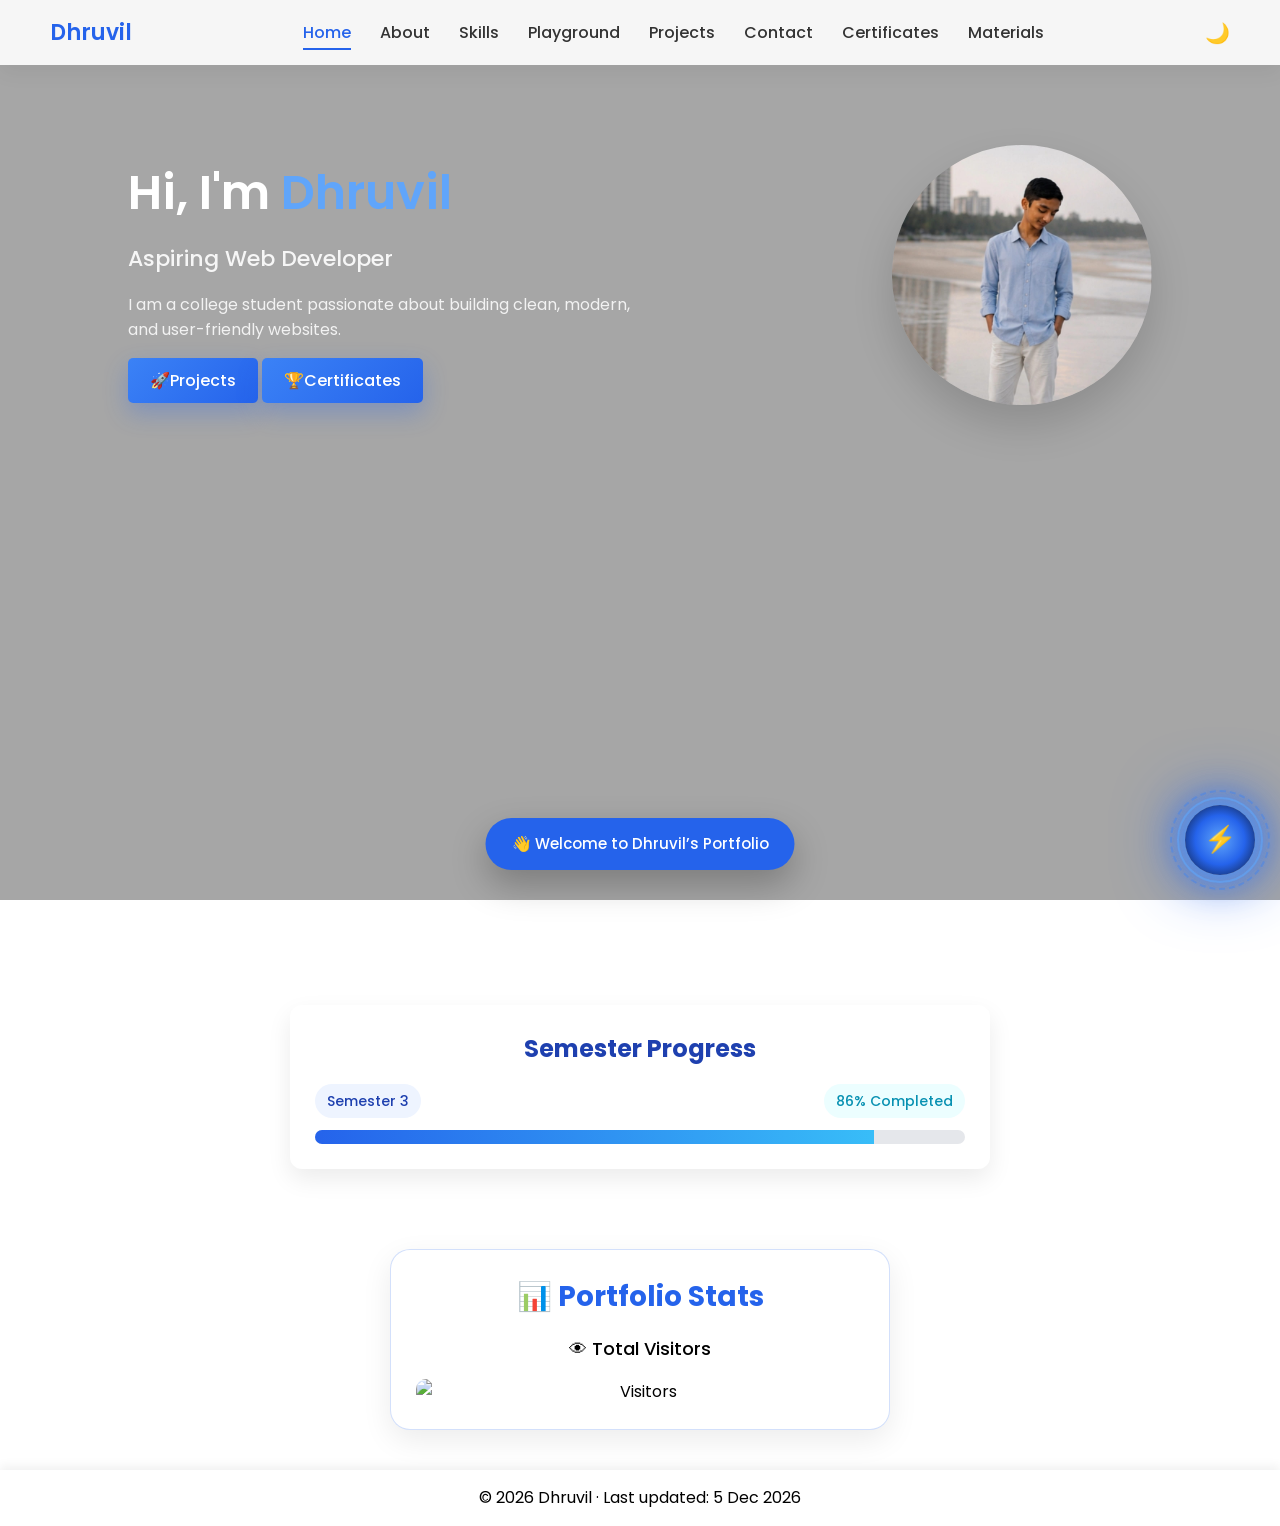
==== index.html @ af49e70f "Initial Portfolio Upload" ====
<!DOCTYPE html>
<html lang="en">
<head>
  <meta charset="UTF-8" />
  <meta name="viewport" content="width=device-width, initial-scale=1.0"/>
  <title>Dhruvil | Portfolio</title>
  <link rel="stylesheet" href="css/style.css" />
</head>
<body id="dynamic-theme">
<!-- Weather Background Video -->

<video
  id="weather-video"
  autoplay
  muted
  loop
  playsinline
>
  <source
    src="videos/night.mp4"
    type="video/mp4"
  >
</video>
  
<!-- ===== NAVBAR ===== -->
<header class="navbar">
  <h2 class="logo">Dhruvil</h2>
  <nav>
    <a href="index.html" class="active">Home</a>
    <a href="about.html">About</a>
    <a href="skills.html">Skills</a>
    <a href="playground.html">Playground</a>
    <a href="projects.html">Projects</a>
    <a href="contact.html">Contact</a>
    <a href="certificates.html">Certificates</a>
    
    <a
      href="https://github.com/pateldhruvil2008/college-website/tree/main/materials"
      target="_blank"
    >
      Materials
    </a>
  </nav>
  <button id="theme-toggle" class="theme-btn">🌙</button>
</header>

<!-- ===== HERO WITH BACKGROUND VIDEO ===== -->
<section class="video-hero reveal">


  <!-- Background Video -->
<!-- <video autoplay muted loop playsinline preload="metadata" class="bg-video">
  <source src="videos/bg.mp4" type="video/mp4">
  Your browser does not support the video tag.
</video> -->


  <!-- Overlay
  <div class="video-overlay"></div> -->

  <!-- Content -->
  <div class="hero-content">
    <div class="hero-text">
      <h1>Hi, I'm <span>Dhruvil</span></h1>
      <h3>Aspiring Web Developer</h3>
      <p>
        I am a college student passionate about building clean,
        modern, and user-friendly websites.
      </p>
      <a href="projects.html" class="btn">🚀Projects</a>
      <a href="certificates.html" class="btn btn-secondary">🏆Certificates</a>
    
  
    </div>

    <div class="hero-img">
      <img src="images/image copy.png" alt="Profile">
    </div>
  </div>
</section>

<!-- ===== SEMESTER PROGRESS ===== -->
<section class="semester-progress-wrapper reveal">
  <div class="semester-progress-box">
    <h2>Semester Progress</h2>

    <div class="progress-info">
      <span id="current-semester"></span>
      <span id="progress-percent"></span>
    </div>

    <div class="progress-bar">
      <div id="progress-fill"></div>
    </div>
  </div>
</section>

<!-- ===== WELCOME TOAST ===== -->
<div id="welcome-toast" class="welcome-toast">
  👋 Welcome to Dhruvil’s Portfolio
</div>

<section class="stats-card">

  <h2>📊 Portfolio Stats</h2>

  <p>
    👁 Total Visitors
  </p>

  <img
    src="https://visitor-badge.laobi.icu/badge?page_id=dhruvilpatel2008.portfolio"
    alt="Visitors"
  >

</section>
<!-- ===== FOOTER ===== -->
<footer>
  <p>
    © <span id="year"></span> Dhruvil ·
    <span class="last-updated">
      Last updated: <span id="lastUpdated"></span>
    </span>
  </p>
</footer>
<!-- Chatbot Button -->
<div id="chat-btn">
  <div class="ai-orb">
    <span class="orb-icon">⚡</span>
  </div>
  <span class="chat-tooltip">Ask Dhruvil AI</span>
</div>

<!-- Chatbot Box -->
<div id="chat-box">
  <div class="chat-header">

  <span>Dhruvil AI ⚡</span>

  <button onclick="clearChat()" class="clear-chat-btn">
    🗑
  </button>

</div>

  <div id="chat-messages">
    <div class="bot-msg">
      Hello! Choose an option 👇
    </div>

    <button onclick="askQuestion('about')">About Me</button>
    <button onclick="askQuestion('skills')">Skills</button>
    <button onclick="askQuestion('projects')">Projects</button>
    <button onclick="askQuestion('contact')">Contact</button>
  </div>

  <div class="chat-input">
    <input type="text" id="userInput" placeholder="Ask a question...">
    <button onclick="sendMessage()">Send</button>
  </div>
</div>
<!-- ===== JS ===== -->
 <script src="js/script.js"></script>
<script src="js/darkmode.js"></script>
<script src="js/progress.js"></script>
<script src="js/view-counter.js"></script>
<script src="js/scroll.js"></script>
<script src="js/welcome.js"></script>
<script src="js/last-updated.js"></script>

</body>
</html>
<!-- git add .; git commit -m "Website Update"; git push old main --force; git push new main --force -->
---- css/style.css ----
/* ===== Google Font ===== */
@import url('https://fonts.googleapis.com/css2?family=Poppins:wght@300;400;500;600&display=swap');

/* ===== RESET ===== */
* {
  margin: 0;
  padding: 0;
  box-sizing: border-box;
  font-family: 'Poppins', sans-serif;
}

/* ===== GLOBAL ===== */
/* ===== GLOBAL (LIGHT MODE) ===== */
body {
  background: #ffffff;
  color: #000000; /* BLACK TEXT */
  line-height: 1.6;
  transition: background 0.3s ease, color 0.3s ease;
}


/* ===== NAVBAR ===== */
.navbar {
  position: sticky;
  top: 0;
  z-index: 1000;
  background: rgba(255, 255, 255, 0.9);
  backdrop-filter: blur(10px);
  display: flex;
  justify-content: space-between;
  align-items: center;
  padding: 15px 50px;
  box-shadow: 0 8px 20px rgba(0,0,0,0.05);
  animation: slideDown 0.8s ease;
}

.logo {
  font-size: 22px;
  font-weight: 600;
  color: #2563eb;
}

.navbar a {
  margin-left: 25px;
  text-decoration: none;
  color: #333;
  font-weight: 500;
  position: relative;
  transition: color 0.3s;
}

.navbar a::after {
  content: "";
  position: absolute;
  left: 0;
  bottom: -6px;
  width: 0;
  height: 2px;
  background: #2563eb;
  transition: width 0.3s ease;
}

.navbar a:hover::after,
.navbar a.active::after {
  width: 100%;
}

.navbar a:hover,
.navbar a.active {
  color: #2563eb;
}

/* ===== HERO SECTION ===== */
.hero {
  min-height: 90vh;
  display: flex;
  align-items: center;
  justify-content: space-between;
  padding: 80px 10%;
  animation: fadeIn 1.2s ease;
}

.hero-text {
  max-width: 550px;
}

.hero-text h1 {
  font-size: 46px;
  margin-bottom: 10px;
}

.hero-text h1 span {
  color: #2563eb;
}

.hero-text h3 {
  font-size: 22px;
  font-weight: 500;
  color: #555;
  margin-bottom: 15px;
}

.hero-text p {
  color: #666;
}

.btn {
  display: inline-block;
  margin-top: 25px;
  padding: 12px 30px;
  background: linear-gradient(135deg, #2563eb, #1e40af);
  color: white;
  border-radius: 30px;
  text-decoration: none;
  font-weight: 500;
  box-shadow: 0 10px 25px rgba(37,99,235,0.3);
  transition: transform 0.3s, box-shadow 0.3s;
}

.btn:hover {
  transform: translateY(-4px);
  box-shadow: 0 15px 30px rgba(37,99,235,0.45);
}

/* ===== HERO IMAGE ===== */
.hero-img img {
  width: 260px;
  border-radius: 50%;
  box-shadow: 0 20px 40px rgba(0,0,0,0.15);
  animation: float 3s ease-in-out infinite;
}

/* ===== PAGE SECTIONS ===== */
.page {
  padding: 80px 10%;
  animation: fadeUp 1s ease;
}

.page h1 {
  font-size: 36px;
  margin-bottom: 20px;
  color: #1e40af;
}

/* ===== SKILLS ===== */
.skills {
  list-style: none;
  display: grid;
  grid-template-columns: repeat(auto-fit, minmax(180px, 1fr));
  gap: 20px;
  margin-top: 30px;
}

.skills li {
  background: white;
  padding: 18px;
  border-radius: 12px;
  text-align: center;
  font-weight: 500;
  box-shadow: 0 10px 25px rgba(0,0,0,0.08);
  transition: transform 0.3s, box-shadow 0.3s;
}

.skills li:hover {
  transform: translateY(-6px);
  box-shadow: 0 18px 35px rgba(0,0,0,0.12);
}

/* ===== PROJECT CARDS ===== */
.project-card {
  background: white;
  padding: 25px;
  border-radius: 16px;
  margin: 20px 0;
  box-shadow: 0 15px 35px rgba(0,0,0,0.08);
  transition: transform 0.3s, box-shadow 0.3s;
}

.project-card:hover {
  transform: translateY(-8px);
  box-shadow: 0 25px 45px rgba(0,0,0,0.15);
}


/* ===== ANIMATIONS ===== */
@keyframes fadeIn {
  from { opacity: 0; }
  to { opacity: 1; }
}

@keyframes fadeUp {
  from {
    opacity: 0;
    transform: translateY(30px);
  }
  to {
    opacity: 1;
    transform: translateY(0);
  }
}

@keyframes slideDown {
  from {
    opacity: 0;
    transform: translateY(-20px);
  }
  to {
    opacity: 1;
    transform: translateY(0);
  }
}

@keyframes float {
  0% { transform: translateY(0); }
  50% { transform: translateY(-12px); }
  100% { transform: translateY(0); }
}

/* ===== RESPONSIVE ===== */
@media (max-width: 900px) {
  .hero {
    flex-direction: column;
    text-align: center;
  }

  .hero-img {
    margin-top: 40px;
  }
}

/* ===== SKILLS PAGE DASHBOARD ===== */
.skills-page {
  padding: 70px 8%;
}

.skills-container {
  max-width: 1250px;
  margin: auto;
}

.skills-hero {
  display: grid;
  grid-template-columns: minmax(0, 1fr) minmax(300px, 0.8fr);
  gap: 28px;
  align-items: stretch;
  margin-bottom: 28px;
}

.skills-hero > div:first-child,
.skills-summary,
.skill-category-card,
.skills-panel {
  background: #ffffff;
  border: 1px solid rgba(37,99,235,0.2);
  border-radius: 18px;
  box-shadow: 0 16px 38px rgba(15,23,42,0.13);
}

.skills-hero > div:first-child {
  padding: 36px;
}

.skills-hero h1 {
  color: #1e40af;
  font-size: 42px;
  line-height: 1.15;
  margin-bottom: 14px;
}

.skills-hero p {
  max-width: 700px;
  color: #475569;
}

.skills-summary {
  display: grid;
  grid-template-columns: 1fr;
  gap: 14px;
  padding: 24px;
}

.skills-summary div {
  padding: 18px;
  border-radius: 14px;
  background: #f8fafc;
  border: 1px solid #e2e8f0;
}

.skills-summary strong {
  display: block;
  color: #1e40af;
  font-size: 28px;
  line-height: 1.1;
}

.skills-summary span {
  color: #64748b;
  font-size: 13px;
}

.skill-category-grid {
  display: grid;
  grid-template-columns: repeat(3, 1fr);
  gap: 20px;
  margin-bottom: 28px;
}

.skill-category-card {
  position: relative;
  min-height: 230px;
  padding: 28px;
  overflow: hidden;
}

.skill-category-card::before {
  content: "";
  position: absolute;
  inset: 0 0 auto 0;
  height: 5px;
  background: linear-gradient(90deg, #2563eb, #38bdf8);
}

.skill-category-card span {
  color: #2563eb;
  font-size: 13px;
  font-weight: 700;
}

.skill-category-card h2,
.skills-panel h2 {
  color: #1e40af;
  margin: 10px 0 12px;
}

.skill-category-card p {
  color: #475569;
}

.skills-panel {
  padding: 32px;
  margin-bottom: 28px;
}

.skill-meter-list {
  display: grid;
  gap: 18px;
}

.skill-meter > div:first-child {
  display: flex;
  justify-content: space-between;
  gap: 14px;
  margin-bottom: 8px;
  font-weight: 600;
}

.skill-meter strong {
  color: #2563eb;
}

.skill-track {
  height: 14px;
  background: #e5e7eb;
  border-radius: 999px;
  overflow: hidden;
}

.skill-track span {
  display: block;
  height: 100%;
  border-radius: inherit;
  background: linear-gradient(90deg, #2563eb, #38bdf8);
}

.roadmap-grid {
  display: grid;
  grid-template-columns: repeat(3, 1fr);
  gap: 18px;
}

.roadmap-grid div {
  padding: 20px;
  border-radius: 14px;
  background: #f8fafc;
  border: 1px solid #e2e8f0;
}

.roadmap-grid strong {
  color: #1e40af;
}

.roadmap-grid p {
  color: #475569;
  margin-top: 8px;
  font-size: 14px;
}

body.dark .skills-hero > div:first-child,
body.dark .skills-summary,
body.dark .skill-category-card,
body.dark .skills-panel {
  background: #020617;
  border-color: rgba(96,165,250,0.22);
}

body.dark .skills-hero h1,
body.dark .skill-category-card h2,
body.dark .skills-panel h2,
body.dark .roadmap-grid strong {
  color: #93c5fd;
}

body.dark .skills-hero p,
body.dark .skill-category-card p,
body.dark .roadmap-grid p {
  color: #cbd5e1;
}

body.dark .skills-summary div,
body.dark .roadmap-grid div {
  background: #0f172a;
  border-color: #1e293b;
}

body.dark .skills-summary strong,
body.dark .skill-meter strong {
  color: #93c5fd;
}

body.dark .skills-summary span {
  color: #94a3b8;
}

body.dark .skill-track {
  background: #1e293b;
}

@media (max-width: 900px) {
  .skills-hero,
  .skill-category-grid,
  .roadmap-grid {
    grid-template-columns: 1fr;
  }
}

@media (max-width: 560px) {
  .skills-page {
    padding: 42px 5%;
  }

  .skills-hero > div:first-child,
  .skills-panel,
  .skill-category-card {
    padding: 22px;
  }

  .skills-hero h1 {
    font-size: 32px;
  }
}
/* ===== CONTACT PAGE ===== */
.contact-page {
  text-align: center;
}


.contact-subtitle {
  color: #666;
  margin-top: 10px;
}

.contact-box {
  max-width: 520px;
  margin: 40px auto;
  display: flex;
  flex-direction: column;
  gap: 20px;
}

.contact-item {
  display: flex;
  align-items: center;
  gap: 18px;
  padding: 18px 24px;
  background: white;
  border-radius: 16px;
  text-decoration: none;
  color: #333;
  font-weight: 500;
  box-shadow: 0 12px 30px rgba(0,0,0,0.08);
  transition: transform 0.3s ease, box-shadow 0.3s ease;
}

.contact-item i {
  font-size: 22px;
}

/* Hover Animation */
.contact-item:hover {
  transform: translateY(-6px);
  box-shadow: 0 22px 45px rgba(0,0,0,0.15);
}

/* Icon Colors */
.contact-item .fa-envelope {
  color: #2563eb;
}

.contact-item .fa-phone {
  color: #16a34a;
}

.contact-item .fa-instagram {
  color: #e1306c;
}

.contact-item .fa-github {
  color: #111;
}

.contact-item .fa-linkedin {
  color: #0a66c2;
}
/* ===== PROJECTS GRID ===== */
.projects-grid {
  display: grid;
  grid-template-columns: repeat(auto-fit, minmax(260px, 1fr));
  gap: 25px;
  margin-top: 40px;
}

.project-card h3 {
  margin-bottom: 10px;
  color: #1e40af;
}

.project-card p {
  color: #555;
  font-size: 14px;
  margin-bottom: 15px;
}

.project-links {
  display: flex;
  gap: 15px;
}

.project-links a {
  text-decoration: none;
  padding: 8px 14px;
  border-radius: 20px;
  font-size: 14px;
  font-weight: 500;
  background: #2563eb;
  color: white;
  transition: transform 0.3s, box-shadow 0.3s;
}

.project-links a:last-child {
  background: #16a34a;
}

.project-links a:hover {
  transform: translateY(-3px);
  box-shadow: 0 8px 20px rgba(0,0,0,0.15);
}

/* Text colors */
body.dark a {
  color: #e5e7eb;
}

body.dark .contact-subtitle,
body.dark p {
  color: #9ca3af;
}

/* Cards */
body.dark .project-card,
body.dark .contact-item,
body.dark .skills li {
  background: #020617;
  color: #e5e7eb;
}

/* Buttons */
body.dark .btn {
  background: linear-gradient(135deg, #38bdf8, #0ea5e9);
}






/* ===== DARK MODE BUTTON ===== */
.theme-btn {
  border: none;
  background: none;
  font-size: 20px;
  cursor: pointer;
  margin-left: 15px;
}

/* ===== ABOUT PAGE ===== */
.about-page {
  padding: 60px 8%;
}

.about-container {
  max-width: 1000px;
  margin: auto;
}

/* ===== INTRO BOX ===== */
.about-intro {
  background: #ffffff;
  padding: 30px;
  border-radius: 10px;
  margin-bottom: 30px;
  box-shadow: 0 8px 20px rgba(0,0,0,0.08);
  font-size: 16px;
}

/* ===== SECTION BOX ===== */
.about-section {
  background: #ffffff;
  padding: 28px;
  border-radius: 10px;
  margin-bottom: 30px;
  box-shadow: 0 8px 20px rgba(0,0,0,0.08);
}

.about-section h2 {
  color: #1e40af;
  margin-bottom: 15px;
  font-size: 22px;
}

/* ===== TIMELINE ===== */
.timeline {
  border-left: 3px solid #2563eb;
  padding-left: 20px;
}

.timeline-item {
  margin-bottom: 20px;
}

.timeline-item span {
  font-size: 13px;
  color: #6b7280;
}

.timeline-item h3 {
  font-size: 18px;
  color: #1e40af;
}

/* ===== SKILLS ===== */
.skill-groups {
  display: grid;
  grid-template-columns: repeat(auto-fit, minmax(250px, 1fr));
  gap: 25px;
}

.skill-groups h4 {
  color: #2563eb;
  margin-bottom: 10px;
}

.skill-groups ul {
  padding-left: 18px;
}

.skill-groups li {
  margin-bottom: 6px;
}

/* ===== ACHIEVEMENTS ===== */
.achievements {
  padding-left: 18px;
}

.achievements li {
  margin-bottom: 8px;
}

/* ===== RESUME BUTTON ===== */
.btn {
  display: inline-block;
  margin-top: 15px;
  padding: 10px 22px;
  background: #2563eb;
  color: #ffffff;
  text-decoration: none;
  border-radius: 5px;
  font-weight: 500;
}

.btn:hover {
  background: #1e40af;
}

/* ===== FOOTER ===== */
footer {
  background: #ffffff;
  text-align: center;
  padding: 15px;
  margin-top: 40px;
  box-shadow: 0 -4px 10px rgba(0,0,0,0.06);
}




body.dark .about-intro,
body.dark .about-section {
  background: #020617;
}

body.dark h2,
body.dark h3 {
  color: #93c5fd;
}

body.dark .btn {
  background: #38bdf8;
  color: #020617;
}

body.dark .timeline {
  border-color: #93c5fd;
}

/* ===== ABOUT DASHBOARD UI ===== */
.about-container > h1 {
  color: #1e40af;
  font-size: 38px;
  margin-bottom: 26px;
}

.about-dashboard {
  display: grid;
  grid-template-columns: minmax(0, 1.25fr) minmax(280px, 0.75fr);
  gap: 24px;
  margin-bottom: 30px;
}

.about-profile-card,
.fact-card,
.focus-card {
  background: #ffffff;
  border: 1px solid rgba(37,99,235,0.22);
  box-shadow: 0 16px 38px rgba(15,23,42,0.14);
}

.about-profile-card {
  min-height: 330px;
  padding: 34px;
  border-radius: 18px;
  display: flex;
  flex-direction: column;
  justify-content: center;
}

.about-label {
  display: inline-block;
  width: fit-content;
  margin-bottom: 12px;
  padding: 6px 12px;
  border-radius: 999px;
  background: rgba(37,99,235,0.1);
  color: #1d4ed8;
  font-size: 12px;
  font-weight: 600;
  text-transform: uppercase;
}

.about-profile-card h2 {
  max-width: 620px;
  color: #0f172a;
  font-size: 34px;
  line-height: 1.18;
  margin-bottom: 16px;
}

.about-profile-card p {
  max-width: 660px;
  color: #475569;
}

.about-profile-card .btn {
  align-self: flex-start;
}

.about-quick-facts {
  display: grid;
  grid-template-columns: 1fr 1fr;
  gap: 16px;
}

.fact-card {
  position: relative;
  min-height: 150px;
  padding: 22px;
  border-radius: 16px;
  display: flex;
  flex-direction: column;
  justify-content: center;
  gap: 12px;
  overflow: hidden;
}

.fact-card::before {
  content: "";
  position: absolute;
  inset: 0 0 auto 0;
  height: 4px;
  background: linear-gradient(90deg, #2563eb, #38bdf8);
}

.fact-card span {
  color: #64748b;
  font-size: 13px;
  font-weight: 500;
  text-transform: uppercase;
}

.fact-card strong {
  color: #1e40af;
  font-size: 24px;
  line-height: 1.2;
}

.overview-card {
  display: grid;
  grid-template-columns: minmax(0, 1fr) minmax(280px, 0.85fr);
  gap: 28px;
  align-items: center;
}

.compact-progress {
  max-width: none;
  margin: 0;
  box-shadow: none;
  border: 1px solid rgba(37,99,235,0.16);
  background: #f8fafc;
}

.journey-section {
  overflow: hidden;
}

.journey-timeline {
  display: grid;
  grid-template-columns: repeat(3, 1fr);
  gap: 18px;
  border-left: 0;
  padding-left: 0;
}

.journey-timeline .timeline-item {
  position: relative;
  min-height: 190px;
  margin-bottom: 0;
  padding: 24px;
  border-radius: 16px;
  background: #f8fafc;
  border: 1px solid #e2e8f0;
}

.journey-timeline .timeline-item::before {
  content: "";
  position: absolute;
  top: 22px;
  right: 22px;
  width: 12px;
  height: 12px;
  border-radius: 50%;
  background: #2563eb;
  box-shadow: 0 0 0 6px rgba(37,99,235,0.12);
}

.focus-grid,
.achievement-grid {
  display: grid;
  grid-template-columns: repeat(3, 1fr);
  gap: 18px;
}

.focus-card {
  padding: 24px;
  border-radius: 16px;
}

.focus-card h3 {
  color: #1e40af;
  margin-bottom: 10px;
}

.focus-card p,
.achievement-grid p {
  color: #475569;
  font-size: 14px;
}

.achievement-grid {
  grid-template-columns: repeat(2, 1fr);
}

.achievement-grid p {
  padding: 18px;
  border-radius: 14px;
  background: #f8fafc;
  border: 1px solid #e2e8f0;
  margin: 0;
}

body.dark .about-container > h1,
body.dark .about-profile-card h2 {
  color: #e5e7eb;
}

body.dark .about-profile-card,
body.dark .fact-card,
body.dark .focus-card {
  background: #020617;
  border-color: rgba(96,165,250,0.22);
}

body.dark .about-label {
  background: rgba(96,165,250,0.14);
  color: #93c5fd;
}

body.dark .about-profile-card p,
body.dark .focus-card p,
body.dark .achievement-grid p {
  color: #cbd5e1;
}

body.dark .fact-card span {
  color: #94a3b8;
}

body.dark .fact-card strong,
body.dark .focus-card h3 {
  color: #93c5fd;
}

body.dark .compact-progress,
body.dark .journey-timeline .timeline-item,
body.dark .achievement-grid p {
  background: #0f172a;
  border-color: #1e293b;
}

@media (max-width: 900px) {
  .about-dashboard,
  .overview-card,
  .journey-timeline,
  .focus-grid,
  .achievement-grid {
    grid-template-columns: 1fr;
  }

  .about-profile-card {
    min-height: auto;
  }
}

@media (max-width: 560px) {
  .about-page {
    padding: 42px 5%;
  }

  .about-container > h1 {
    font-size: 30px;
  }

  .about-profile-card,
  .about-section {
    padding: 22px;
  }

  .about-profile-card h2 {
    font-size: 26px;
  }

  .about-quick-facts {
    grid-template-columns: 1fr;
  }
}
/* ===== SEMESTER PROGRESS (INDEX + ABOUT) ===== */
.semester-progress-wrapper {
  padding: 40px 8%;
}

.semester-progress-box {
  max-width: 700px;
  margin: auto;
  background: #ffffff;
  padding: 25px;
  border-radius: 12px;
  box-shadow: 0 10px 25px rgba(0,0,0,0.08);
}

.semester-progress-box h2 {
  color: #1e40af;
  margin-bottom: 15px;
  text-align: center;
}

.progress-info {
  display: flex;
  justify-content: space-between;
  align-items: center;
  gap: 12px;
  flex-wrap: wrap;
  font-weight: 500;
  margin-bottom: 12px;
}

.progress-info span {
  display: inline-flex;
  align-items: center;
  min-height: 34px;
  padding: 6px 12px;
  border-radius: 999px;
  background: #eef4ff;
  color: #1e40af;
  font-size: 14px;
  white-space: nowrap;
}

#progress-percent {
  margin-left: auto;
  background: #ecfeff;
  color: #0891b2;
}

.progress-bar {
  height: 14px;
  background: #e5e7eb;
  border-radius: 10px;
  overflow: hidden;
}

#progress-fill {
  height: 100%;
  width: 0%;
  background: linear-gradient(90deg, #2563eb, #38bdf8);
  transition: width 0.8s ease;
}

/* Dark mode support */
body.dark .semester-progress-box {
  background: #020617;
}

body.dark .progress-bar {
  background: #1e293b;
}

body.dark .progress-info span {
  background: rgba(96,165,250,0.14);
  color: #93c5fd;
}

body.dark #progress-percent {
  background: rgba(34,211,238,0.14);
  color: #67e8f9;
}

@media (max-width: 560px) {
  .progress-info {
    align-items: stretch;
    flex-direction: column;
  }

  #progress-percent {
    margin-left: 0;
  }
}




/* ===== MATERIALS PAGE ===== */
.materials {
  padding: 60px 8%;
}

.materials h1 {
  font-size: 36px;
  color: #1e40af;
}

.materials .subtitle {
  color: #64748b;
  margin-bottom: 30px;
}

.material-box {
  background: #ffffff;
  padding: 25px;
  margin-bottom: 30px;
  border-radius: 14px;
  box-shadow: 0 10px 25px rgba(0,0,0,0.08);
}

.material-box h2 {
  color: #2563eb;
  margin-bottom: 15px;
}

.material-box ul {
  list-style: none;
  padding: 0;
}

.material-box li {
  padding: 10px 0;
}

.material-box a {
  text-decoration: none;
  color: #1f2937;
}

.material-box a:hover {
  color: #2563eb;
}

/* Dark mode */
body.dark .material-box {
  background: #020617;
}

body.dark .material-box a {
  color: #e5e7eb;
}
/* ===== MATERIALS CTA (INDEX) ===== */
.materials-home {
  padding: 60px 8%;
}

.materials-box {
  max-width: 900px;
  margin: auto;
  background: #ffffff;
  padding: 35px;
  border-radius: 14px;
  box-shadow: 0 12px 30px rgba(0,0,0,0.1);
  text-align: center;
}

.materials-box h2 {
  color: #1e40af;
  margin-bottom: 12px;
}

.materials-box p {
  color: #4b5563;
  margin-bottom: 20px;
}

/* Dark mode */
body.dark .materials-box {
  background: #020617;
}

body.dark .materials-box p {
  color: #cbd5f5;
}
/* =========================
   MOBILE RESPONSIVE FIX
   ========================= */
@media (max-width: 768px) {

  /* Navbar */
  .navbar {
    flex-direction: column;
    align-items: flex-start;
    gap: 10px;
  }

  .navbar nav {
    display: flex;
    flex-wrap: wrap;
    gap: 10px;
  }

  .navbar nav a {
    margin: 0;
    font-size: 14px;
  }

  /* Hero */
  .hero {
    grid-template-columns: 1fr;
    text-align: center;
    padding: 60px 6%;
  }

  .hero-text h1 {
    font-size: 32px;
  }

  .hero-text h3 {
    font-size: 18px;
  }

  .hero-img img {
    max-width: 220px;
    margin: auto;
  }

  
  /* Buttons */
  .btn {
    padding: 10px 18px;
    font-size: 14px;
  }

  /* Footer */
  footer {
    font-size: 14px;
  }
}
/* ===== CONTACT FORM ===== */
.contact-form {
  max-width: 520px;
  margin: 40px auto;
  display: flex;
  flex-direction: column;
  gap: 15px;
}

.contact-form input,
.contact-form textarea {
  padding: 14px;
  border-radius: 10px;
  border: 1px solid #cbd5e1;
  font-size: 14px;
}

.contact-form textarea {
  min-height: 120px;
  resize: none;
}

/* Copy button */
.copy-btn {
  margin-left: auto;
  padding: 6px 12px;
  border: none;
  border-radius: 8px;
  background: #2563eb;
  color: white;
  cursor: pointer;
  font-size: 13px;
}

/* Toast message */
#toast {
  position: fixed;
  bottom: 30px;
  right: 30px;
  background: #16a34a;
  color: white;
  padding: 12px 18px;
  border-radius: 10px;
  opacity: 0;
  pointer-events: none;
  transform: translateY(20px);
  transition: opacity 0.4s, transform 0.4s;
}

#toast.show {
  opacity: 1;
  transform: translateY(0);
}

/* Dark mode */
body.dark .contact-form input,
body.dark .contact-form textarea {
  background: #020617;
  color: #e5e7eb;
  border-color: #1e293b;
}
/* WhatsApp info line above contact form */
.whatsapp-info {
  max-width: 520px;
  margin: 35px auto 15px;
  text-align: center;
  font-size: 14px;
  color: #475569;
}

/* Dark mode */
body.dark .whatsapp-info {
  color: #94a3b8;
}
/* =========================
   FINAL DARK MODE (GLOBAL)
   ========================= */


/* Navbar + footer */
body.dark .navbar,
body.dark footer {
  background: #020617;
}

/* Cards / boxes */
body.dark .project-card,
body.dark .skills li,
body.dark .contact-item,
body.dark .semester-progress-box,
body.dark .materials-box,
body.dark .about-intro,
body.dark .about-section {
  background: #020617;
  color: #ffffff;
}

/* Links */
body.dark a {
  color: #ffffff;
}
body.dark {
  background: #000000;
  color: #ffffff;
}

/* =========================
   PLAYGROUND PAGE – FINAL UI
   ========================= */

.playground {
  padding: 60px 6%;
  background: linear-gradient(180deg, #f8fafc, #ffffff);
}

.playground h1 {
  font-size: 38px;
  color: #1e293b;
  margin-bottom: 6px;
}

.playground .subtitle {
  color: #64748b;
  margin-bottom: 35px;
  font-size: 15px;
}

/* ===== MAIN LAYOUT ===== */
.editor-container {
  display: grid;
  grid-template-columns: 1fr 1fr;
  gap: 30px;
  align-items: stretch;
}

/* ===== LEFT: CODE EDITORS ===== */
.editors {
  background: #ffffff;
  padding: 22px;
  border-radius: 16px;
  box-shadow: 0 20px 40px rgba(0,0,0,0.08);
  display: flex;
  flex-direction: column;
  gap: 14px;
}

/* Code textareas */
.editors textarea {
  width: 100%;
  min-height: 130px;
  resize: vertical;
  padding: 14px;
  font-family: "Fira Code", monospace;
  font-size: 14px;
  border-radius: 12px;
  border: 1px solid #e2e8f0;
  background: #0f172a;
  color: #e5e7eb;
  outline: none;
  transition: border 0.2s ease, box-shadow 0.2s ease;
}

.editors textarea::placeholder {
  color: #94a3b8;
}

.editors textarea:focus {
  border-color: #38bdf8;
  box-shadow: 0 0 0 3px rgba(56,189,248,0.25);
}

/* Run button */
.editors .btn {
  margin-top: 10px;
  align-self: flex-start;
  padding: 12px 30px;
  font-size: 15px;
  border-radius: 30px;
  background: linear-gradient(135deg, #2563eb, #38bdf8);
  color: #ffffff;
  font-weight: 500;
  box-shadow: 0 10px 25px rgba(37,99,235,0.35);
  transition: transform 0.3s ease, box-shadow 0.3s ease;
}

.editors .btn:hover {
  transform: translateY(-3px);
  box-shadow: 0 15px 35px rgba(37,99,235,0.5);
}

/* ===== RIGHT: OUTPUT PANEL ===== */
.output {
  background: #ffffff;
  padding: 18px;
  border-radius: 16px;
  box-shadow: 0 20px 40px rgba(0,0,0,0.08);
  position: relative;
}

/* Output label */
.output::before {
  content: "Live Output";
  position: absolute;
  top: -12px;
  left: 20px;
  background: #2563eb;
  color: #ffffff;
  padding: 4px 14px;
  font-size: 12px;
  border-radius: 20px;
  letter-spacing: 0.3px;
}

.output iframe {
  width: 100%;
  height: 100%;
  min-height: 420px;
  border: none;
  border-radius: 12px;
  background: #ffffff;
}

/* =========================
   DARK MODE – PLAYGROUND
   ========================= */

body.dark .playground {
  background: #020617;
}

body.dark .playground h1 {
  color: #e5e7eb;
}

body.dark .subtitle {
  color: #94a3b8;
}

body.dark .editors,
body.dark .output {
  background: #020617;
  box-shadow: 0 20px 40px rgba(0,0,0,0.6);
}

body.dark .output::before {
  background: #38bdf8;
  color: #020617;
}

/* =========================
   RESPONSIVE
   ========================= */

@media (max-width: 900px) {
  .editor-container {
    grid-template-columns: 1fr;
  }

  .output iframe {
    min-height: 300px;
  }
}

/* ===== PLAYGROUND REAL IDE POLISH ===== */
.playground {
  padding: 70px 6%;
  background: transparent;
}

.playground-hero {
  max-width: 1250px;
  margin: 0 auto 28px;
  display: flex;
  justify-content: space-between;
  align-items: end;
  gap: 22px;
}

.playground h1 {
  color: #1e40af;
  font-size: 42px;
  line-height: 1.15;
  margin-bottom: 10px;
}

.playground .subtitle {
  color: #334155;
  margin-bottom: 0;
}

.playground-actions {
  display: flex;
  gap: 10px;
  flex-wrap: wrap;
  justify-content: flex-end;
}

.tool-btn {
  border: 1px solid rgba(37,99,235,0.22);
  border-radius: 10px;
  padding: 11px 18px;
  background: #ffffff;
  color: #1e40af;
  font-weight: 600;
  cursor: pointer;
  box-shadow: 0 10px 24px rgba(15,23,42,0.1);
  transition: transform 0.2s ease, box-shadow 0.2s ease;
}

.primary-tool {
  background: #2563eb;
  color: #ffffff;
}

.tool-btn:hover {
  transform: translateY(-2px);
  box-shadow: 0 16px 30px rgba(15,23,42,0.16);
}

.editor-container {
  max-width: 1250px;
  margin: auto;
  grid-template-columns: minmax(360px, 0.95fr) minmax(420px, 1.05fr);
}

.editors,
.output {
  border: 1px solid rgba(37,99,235,0.18);
  border-radius: 18px;
  overflow: hidden;
}

.editors {
  padding: 0;
  gap: 0;
  background: #0f172a;
}

.editor-topbar,
.preview-bar {
  min-height: 48px;
  display: flex;
  align-items: center;
  justify-content: space-between;
  gap: 14px;
  padding: 0 16px;
  background: #111827;
  color: #e5e7eb;
  border-bottom: 1px solid rgba(148,163,184,0.18);
}

.window-dots {
  display: flex;
  gap: 7px;
}

.window-dots span {
  width: 11px;
  height: 11px;
  border-radius: 50%;
}

.window-dots span:nth-child(1) { background: #ef4444; }
.window-dots span:nth-child(2) { background: #f59e0b; }
.window-dots span:nth-child(3) { background: #22c55e; }

.code-pane {
  border-bottom: 1px solid rgba(148,163,184,0.16);
}

.code-pane:last-child {
  border-bottom: 0;
}

.file-tab {
  padding: 9px 14px;
  background: #1e293b;
  color: #93c5fd;
  font-size: 13px;
  font-weight: 600;
}

.editors textarea {
  min-height: 145px;
  border: 0;
  border-radius: 0;
  background: #0f172a;
  color: #dbeafe;
  box-shadow: none;
}

.output {
  padding: 0;
  background: #ffffff;
}

.preview-bar {
  background: #f8fafc;
  color: #1e293b;
}

.preview-bar strong {
  padding: 5px 10px;
  border-radius: 999px;
  background: #dcfce7;
  color: #15803d;
  font-size: 12px;
}

.output::before {
  content: none;
}

.output iframe {
  min-height: 620px;
  border-radius: 0;
}

body.dark .playground .subtitle {
  color: #cbd5e1;
}

body.dark .tool-btn {
  background: #020617;
  border-color: rgba(96,165,250,0.24);
  color: #93c5fd;
}

body.dark .primary-tool {
  background: #38bdf8;
  color: #020617;
}

body.dark .preview-bar {
  background: #111827;
  color: #e5e7eb;
}

@media (max-width: 900px) {
  .playground-hero {
    align-items: flex-start;
    flex-direction: column;
  }

  .playground-actions {
    justify-content: flex-start;
  }

  .editor-container {
    grid-template-columns: 1fr;
  }
}

@media (max-width: 560px) {
  .playground {
    padding: 42px 5%;
  }

  .playground h1 {
    font-size: 32px;
  }

  .tool-btn {
    flex: 1;
  }
}
/* =========================
   SCROLL ANIMATIONS
   ========================= */

.reveal {
  opacity: 0;
  transform: translateY(40px);
  transition: all 0.8s ease;
}

.reveal.active {
  opacity: 1;
  transform: translateY(0);
}

/* Left animation */
.reveal-left {
  opacity: 0;
  transform: translateX(-60px);
  transition: all 0.8s ease;
}

.reveal-left.active {
  opacity: 1;
  transform: translateX(0);
}

/* Right animation */
.reveal-right {
  opacity: 0;
  transform: translateX(60px);
  transition: all 0.8s ease;
}

.reveal-right.active {
  opacity: 1;
  transform: translateX(0);
}
/* ===== WELCOME TOAST ===== */
.welcome-toast {
  position: fixed;
  bottom: 30px;
  left: 50%;
  transform: translateX(-50%) translateY(20px);
  background: #2563eb;
  color: #ffffff;
  padding: 14px 26px;
  border-radius: 30px;
  font-size: 15px;
  font-weight: 500;
  box-shadow: 0 15px 35px rgba(0,0,0,0.25);
  opacity: 0;
  pointer-events: none;
  transition: opacity 0.4s ease, transform 0.4s ease;
  z-index: 9999;
}

.welcome-toast.show {
  opacity: 1;
  transform: translateX(-50%) translateY(0);
}

/* Dark mode support */
body.dark .welcome-toast {
  background: #38bdf8;
  color: #020617;
}


/* FORCE TEXT VISIBILITY */
.video-hero .hero-text h1,
.video-hero .hero-text h3,
.video-hero .hero-text p {
  color: #ffffff;
}

.video-hero .hero-text h1 {
  font-size: 48px;
  font-weight: 600;
}

.video-hero .hero-text h1 span {
  color: #60a5fa;
}

.video-hero .hero-text h3 {
  font-size: 22px;
  opacity: 0.9;
}

.video-hero .hero-text p {
  opacity: 0.85;
  max-width: 520px;
}

/* Button */
.video-hero .btn {
  background: linear-gradient(135deg, #3b82f6, #2563eb);
  color: #ffffff;
}

/* Dark mode overlay */
body.dark .video-overlay {
  background: linear-gradient(
    to right,
    rgba(0,0,0,0.85),
    rgba(0,0,0,0.7)
  );
}

/* =========================
   MOBILE (VIDEO ENABLED)
   ========================= */
@media (max-width: 768px) {

  /* Keep video ON but lighter */
  .bg-video {
    display: block;
    opacity: 0.25;          /* lighter for mobile */
    filter: blur(1px);     /* soft background */
  }

  /* Stronger overlay for readability */
  .video-overlay {
    background: rgba(2,6,23,0.8);
  }

  .hero-content {
    flex-direction: column;
    text-align: center;
    padding: 60px 6%;
  }

  .video-hero .hero-text h1 {
    font-size: 34px;
  }

  .video-hero .hero-text h3 {
    font-size: 18px;
  }

  .video-hero .hero-text p {
    font-size: 14px;
  }
}
/* =========================
   HERO BACKGROUND VIDEO – FINAL
   MOBILE + DARK MODE SUPPORTED
   ========================= */

.video-hero {
  position: relative;
  min-height: 100vh;
  overflow: hidden;
}

/* Background video */
.bg-video {
  position: absolute;
  inset: 0;
  width: 100%;
  height: 100%;
  object-fit: cover;
  opacity: 0.3;
  z-index: 0;
}

/* Overlay for readability */
.video-overlay {
  position: absolute;
  inset: 0;
  background: linear-gradient(
    to bottom,
    rgba(2,6,23,0.75),
    rgba(2,6,23,0.85)
  );
  z-index: 1;
}

/* Content */
.hero-content {
  position: relative;
  z-index: 2;
  display: flex;
  align-items: center;
  justify-content: space-between;
  padding: 80px 10%;
}

/* Force white text */
.video-hero .hero-text h1,
.video-hero .hero-text h3,
.video-hero .hero-text p {
  color: #ffffff;
}

.video-hero .hero-text h1 span {
  color: #60a5fa;
}

/* Button */
.video-hero .btn {
  background: linear-gradient(135deg, #3b82f6, #2563eb);
}

/* Dark mode */
body.dark .video-overlay {
  background: linear-gradient(
    to bottom,
    rgba(0,0,0,0.8),
    rgba(0,0,0,0.9)
  );
}

/* =========================
   MOBILE OPTIMIZATION
   ========================= */
@media (max-width: 768px) {

  .bg-video {
    display: block;          /* VIDEO ON */
    opacity: 0.2;
    filter: blur(1.5px);
  }

  .hero-content {
    flex-direction: column;
    text-align: center;
    padding: 60px 6%;
    gap: 30px;
  }

  .video-hero .hero-text h1 {
    font-size: 32px;
  }

  .video-hero .hero-text h3 {
    font-size: 18px;
  }

  .video-hero .hero-text p {
    font-size: 14px;
  }
}
/* ==========================
   CERTIFICATES PAGE
========================== */

* {
    margin: 0;
    padding: 0;
    box-sizing: border-box;
}

.certificates-section {
    width: 90%;
    max-width: 1300px;
    margin: auto;
    padding: 60px 0;
}

.certificates-title {
    text-align: center;
    font-size: 3rem;
    margin-bottom: 10px;
}

.certificates-subtitle {
    text-align: center;
    color: #cbd5e1;
    margin-bottom: 50px;
}

/* ===== Stats ===== */

.stats {
    display: flex;
    justify-content: center;
    gap: 20px;
    margin-bottom: 50px;
    flex-wrap: wrap;
}

.stat-box {
    background: rgba(255,255,255,0.08);
    backdrop-filter: blur(10px);
    -webkit-backdrop-filter: blur(10px);

    border: 1px solid rgba(255,255,255,0.15);

    padding: 25px;
    border-radius: 18px;
    min-width: 220px;
    text-align: center;

    transition: 0.3s ease;
}

.stat-box:hover {
    transform: translateY(-5px);
}

.stat-box h3 {
    font-size: 2rem;
    color: #38bdf8;
}

.stat-box p {
    margin-top: 10px;
    color: #e2e8f0;
}

/* ===== Certificate Grid ===== */

#certificate-container {
    display: grid;
    grid-template-columns: repeat(auto-fit, minmax(340px, 1fr));
    gap: 25px;
    margin-top: 30px;
}

/* ===== Certificate Card ===== */

.card {
    background: #ffffff;
    border: 1px solid #e5e7eb;
    border-radius: 18px;
    overflow: hidden;

    transition: all 0.3s ease;

    box-shadow: 0 4px 15px rgba(0, 0, 0, 0.08);
}

.card:hover {
    transform: translateY(-8px);
    box-shadow: 0 12px 30px rgba(0, 0, 0, 0.15);
}

.card img {
    width: 100%;
    height: 220px;
    object-fit: cover;
    display: block;
}

/* ===== Content ===== */

.card-content {
    padding: 20px;
}

.card h2 {
    font-size: 1.4rem;
    color: #111827;
    margin-bottom: 12px;
}

.issuer {
    color: #2563eb;
    font-weight: 600;
    margin-bottom: 5px;
}

.date {
    color: #6b7280;
    font-size: 0.95rem;
    margin-bottom: 12px;
}

.description {
    color: #374151;
    line-height: 1.7;
    font-size: 0.95rem;
}

/* ===== Button ===== */

.view-btn {
    display: inline-block;
    margin-top: 18px;

    background: #2563eb;
    color: white;

    padding: 10px 18px;

    border-radius: 8px;

    text-decoration: none;
    font-weight: 500;

    transition: 0.3s;
}

.view-btn:hover {
    background: #1d4ed8;
}

/* ===== Mobile ===== */

@media (max-width: 768px) {

    .certificates-title {
        font-size: 2rem;
    }

    .certificates-subtitle {
        font-size: 0.95rem;
    }

    .stat-box {
        width: 100%;
    }

    #certificate-container {
        grid-template-columns: 1fr;
    }

    .card img {
        height: 200px;
    }
}
.story-btn{
    display: inline-block;
    margin-top: 10px;
    margin-left: 8px;

    background: #10b981;
    color: white;

    border: none;
    border-radius: 8px;

    padding: 10px 18px;
    cursor: pointer;

    transition: .3s;
}

.story-btn:hover{
    background: #059669;
}
.story-modal{
    display:none;

    position:fixed;
    top:0;
    left:0;

    width:100%;
    height:100%;

    background:rgba(0,0,0,.7);

    justify-content:center;
    align-items:center;

    z-index:9999;
}

.story-content{
    background:white;
    color:black;

    max-width:600px;
    width:90%;

    padding:30px;

    border-radius:15px;
}

.close-story{
    float:right;
    font-size:30px;
    cursor:pointer;
}
.story-content h3{
    color:#2563eb;
    margin-top:15px;
    margin-bottom:5px;
}

.story-content p{
    line-height:1.7;
    color:#374151;
}

/* =========================
   AI ORB CHAT BUTTON
   ========================= */

#chat-btn{
  position:fixed;
  bottom:25px;
  right:25px;
  width:70px;
  height:70px;
  z-index:9999;
  cursor:pointer;
}

/* Main Orb */
.ai-orb{
  width:70px;
  height:70px;
  border-radius:50%;

  background: radial-gradient(
    circle at center,
    #60a5fa,
    #2563eb,
    #0f172a
  );

  box-shadow:
    0 0 20px #60a5fa,
    0 0 40px #2563eb,
    0 0 70px #2563eb;

  animation:
    orbPulse 2s infinite ease-in-out,
    orbFloat 4s infinite ease-in-out;

  position:relative;
}

/* Rotating Ring */
.ai-orb::before{
  content:'';

  position:absolute;
  inset:-8px;

  border:2px solid rgba(96,165,250,.6);
  border-radius:50%;

  animation:ringRotate 6s linear infinite;
}

/* Second Ring */
.ai-orb::after{
  content:'';

  position:absolute;
  inset:-15px;

  border:2px dashed rgba(59,130,246,.4);
  border-radius:50%;

  animation:ringRotateReverse 10s linear infinite;
}

/* Tooltip */
.chat-tooltip{
  position:absolute;
  right:85px;
  top:50%;

  transform:translateY(-50%);

  background:#111827;
  color:white;

  padding:8px 12px;
  border-radius:10px;

  white-space:nowrap;

  opacity:0;
  pointer-events:none;

  transition:.3s;
}

#chat-btn:hover .chat-tooltip{
  opacity:1;
}

/* Animations */

@keyframes orbPulse{
  50%{
    transform:scale(1.08);
  }
}

@keyframes orbFloat{
  50%{
    transform:translateY(-10px);
  }
}

@keyframes ringRotate{
  from{
    transform:rotate(0deg);
  }
  to{
    transform:rotate(360deg);
  }
}

@keyframes ringRotateReverse{
  from{
    transform:rotate(360deg);
  }
  to{
    transform:rotate(0deg);
  }
}
.orb-icon{
  position:absolute;
  top:50%;
  left:50%;
  transform:translate(-50%,-50%);
  font-size:26px;
  color:white;
}
.ai-orb.clicked{
  animation: burst .5s ease;
}

@keyframes burst{
  0%{
    transform: scale(1);
  }

  50%{
    transform: scale(1.25);
  }

  100%{
    transform: scale(1);
  }
}
/* =========================
   CHATBOT BOX
   ========================= */

#chat-box{
  position: fixed;
  bottom: 110px;
  right: 25px;

  width: 340px;
  height: 460px;

  background: rgba(15,23,42,0.95);
  backdrop-filter: blur(15px);

  border: 1px solid rgba(96,165,250,.3);
  border-radius: 20px;

  display: none;
  flex-direction: column;

  overflow: hidden;

  z-index: 10000;

  box-shadow:
    0 0 20px rgba(96,165,250,.3),
    0 0 50px rgba(37,99,235,.2);
}

/* Header */

.chat-header{
  padding: 15px;

  background: linear-gradient(
    135deg,
    #2563eb,
    #60a5fa
  );

  color: white;
  font-weight: 600;
  text-align: center;
}

/* Messages Area */

#chat-messages{
  flex: 1;
  padding: 15px;
  overflow-y: auto;
}

/* Bot Message */

.bot-msg{
  background: rgba(255,255,255,.08);

  color: white;

  padding: 10px 12px;

  border-radius: 12px;

  margin-bottom: 10px;
}

/* Buttons */

#chat-messages button{
  width: 100%;

  margin-top: 8px;

  padding: 10px;

  border: none;
  border-radius: 10px;

  background: #2563eb;
  color: white;

  cursor: pointer;

  transition: .3s;
}

#chat-messages button:hover{
  background: #3b82f6;
}

/* Input Area */

.chat-input{
  display: flex;

  border-top: 1px solid rgba(255,255,255,.1);
}

.chat-input input{
  flex: 1;

  padding: 12px;

  border: none;
  outline: none;

  background: transparent;

  color: white;
}

.chat-input input::placeholder{
  color: #94a3b8;
}

.chat-input button{
  border: none;

  padding: 12px 16px;

  background: #2563eb;
  color: white;

  cursor: pointer;
}
/* =========================
   MOBILE CHATBOT FINAL FIX
   ========================= */

@media (max-width: 768px) {

  /* Floating Orb */
  #chat-btn{
    position: fixed !important;
    bottom: 20px !important;
    right: 20px !important;

    width: 60px;
    height: 60px;

    z-index: 100000 !important;
  }

  .ai-orb{
    width: 60px;
    height: 60px;
  }

  .orb-icon{
    font-size: 22px;
  }

  .chat-tooltip{
    display: none;
  }

  /* Chat Window */
  #chat-box{
    position: fixed !important;

    left: 10px !important;
    right: 10px !important;
    bottom: 90px !important;

    width: auto !important;
    height: 70vh !important;

    display: none;
    flex-direction: column;

    z-index: 99999 !important;

    border-radius: 20px;

    overflow: hidden;
  }

  .chat-header{
    position: relative;
    font-size: 16px;
    padding: 14px;
  }

  #chat-messages{
    padding: 12px;
  }

  .bot-msg{
    font-size: 14px;
  }

  #chat-messages button{
    width: 100%;
    padding: 12px;
    margin-top: 8px;
    font-size: 14px;
  }

  .chat-input{
    display: flex;
  }

  .chat-input input{
    font-size: 16px;
    padding: 12px;
  }

  .chat-input button{
    padding: 12px 16px;
    font-size: 14px;
  }

}

/* Extra Small Phones */

@media (max-width: 480px){

  #chat-box{
    left: 5px !important;
    right: 5px !important;

    width: auto !important;
    height: 75vh !important;

    bottom: 80px !important;

    border-radius: 16px;
  }

}
.clear-chat-btn{
  position: absolute;
  right: 10px;
  top: 10px;

  border: none;
  background: transparent;

  color: white;
  font-size: 18px;

  cursor: pointer;
}

.clear-chat-btn:hover{
  transform: scale(1.1);
}
.stats-card{
  max-width: 500px;
  margin: 50px auto;
  padding: 30px;

  text-align: center;

  background: rgba(255,255,255,0.08);
  backdrop-filter: blur(15px);

  border: 1px solid rgba(37,99,235,.2);
  border-radius: 20px;

  box-shadow:
    0 10px 30px rgba(0,0,0,.12),
    0 0 25px rgba(37,99,235,.15);

  transition: all .3s ease;
}

.stats-card:hover{
  transform: translateY(-8px);
  box-shadow:
    0 20px 40px rgba(0,0,0,.18),
    0 0 35px rgba(37,99,235,.25);
}

.stats-card h2{
  color: #2563eb;
  font-size: 28px;
  margin-bottom: 15px;
}

.stats-card p{
  font-size: 18px;
  font-weight: 500;
  margin-bottom: 15px;
}

.stats-card img{
  max-width: 100%;
  height: auto;

  border-radius: 10px;

  transition: transform .3s ease;
}

.stats-card img:hover{
  transform: scale(1.05);
}

/* Dark Mode */
body.dark .stats-card{
  background: rgba(2,6,23,.9);
  border: 1px solid rgba(96,165,250,.2);
}

body.dark .stats-card h2{
  color: #60a5fa;
}

body.dark .stats-card p{
  color: #e5e7eb;
}

/* Mobile */
@media (max-width:768px){

  .stats-card{
    width: 92%;
    padding: 20px;
  }

  .stats-card h2{
    font-size: 22px;
  }

  .stats-card p{
    font-size: 16px;
  }

}
/* =========================
   PORTFOLIO STATS CARD
   ========================= */

.stats-card{
  width: min(90%, 500px);
  margin: 40px auto;
  padding: 25px;

  text-align: center;

  background: #ffffff;
  border-radius: 20px;

  border: 1px solid rgba(37,99,235,.2); /* ADD HERE */

  box-shadow: 0 10px 30px rgba(0,0,0,.08);
}

.stats-card:hover{
  transform: translateY(-5px);
}

.stats-card h2{
  color: #2563eb;
  margin-bottom: 15px;
  font-size: 28px;
}

.stats-card p{
  font-size: 18px;
  font-weight: 500;
  margin-bottom: 15px;
}

.stats-card img{
  display: block;
  margin: auto;

  max-width: 100%;
  height: auto;
}

/* Dark Mode */

body.dark .stats-card{
  background: #020617;

  border: 1px solid rgba(96,165,250,.2); /* ADD HERE */
}
body.dark .stats-card p{
  color: white;
}

body.dark .stats-card h2{
  color: #60a5fa;
}

/* =========================
   MOBILE
   ========================= */

@media (max-width:768px){

  .stats-card{
    width: 92%;
    padding: 20px;
    border-radius: 15px;
  }

  .stats-card h2{
    font-size: 22px;
  }

  .stats-card p{
    font-size: 16px;
  }

  .stats-card img{
    width: 100%;
    max-width: 260px;
  }

}

/* =========================
   WEATHER VIDEO BACKGROUND
   ========================= */

#weather-video{

  position: fixed;

  top: 0;
  left: 0;

  width: 100%;
  height: 100%;

  object-fit: cover;

  z-index: -999;

  opacity: .45;

}

/* Dark Overlay */

body::before{

  content: "";

  position: fixed;

  inset: 0;

  background:
  rgba(0,0,0,.45);

  z-index: -998;

}
/* =========================
   WEATHER VIDEO BACKGROUND
   ========================= */

#weather-video{
  position: fixed;
  top: 0;
  left: 0;

  width: 100vw;
  height: 100vh;

  object-fit: cover;

  z-index: -999;

  opacity: 0.45;

  pointer-events: none;
}

/* Overlay */

body::before{
  content: "";

  position: fixed;
  inset: 0;

  background: rgba(0,0,0,.35);

  z-index: -998;

  pointer-events: none;
}

/* =========================
   TABLET
   ========================= */

@media (max-width: 1024px){

  #weather-video{
    opacity: 0.35;
  }

}

/* =========================
   MOBILE
   ========================= */

@media (max-width: 768px){

  #weather-video{

    width: 100vw;
    height: 100vh;

    object-fit: cover;

    opacity: 0.25;
  }

  body::before{

    background:
    rgba(0,0,0,.50);

  }

}

/* =========================
   SMALL MOBILE
   ========================= */

@media (max-width: 480px){

  #weather-video{

    opacity: 0.20;

    filter: blur(1px);
  }

}
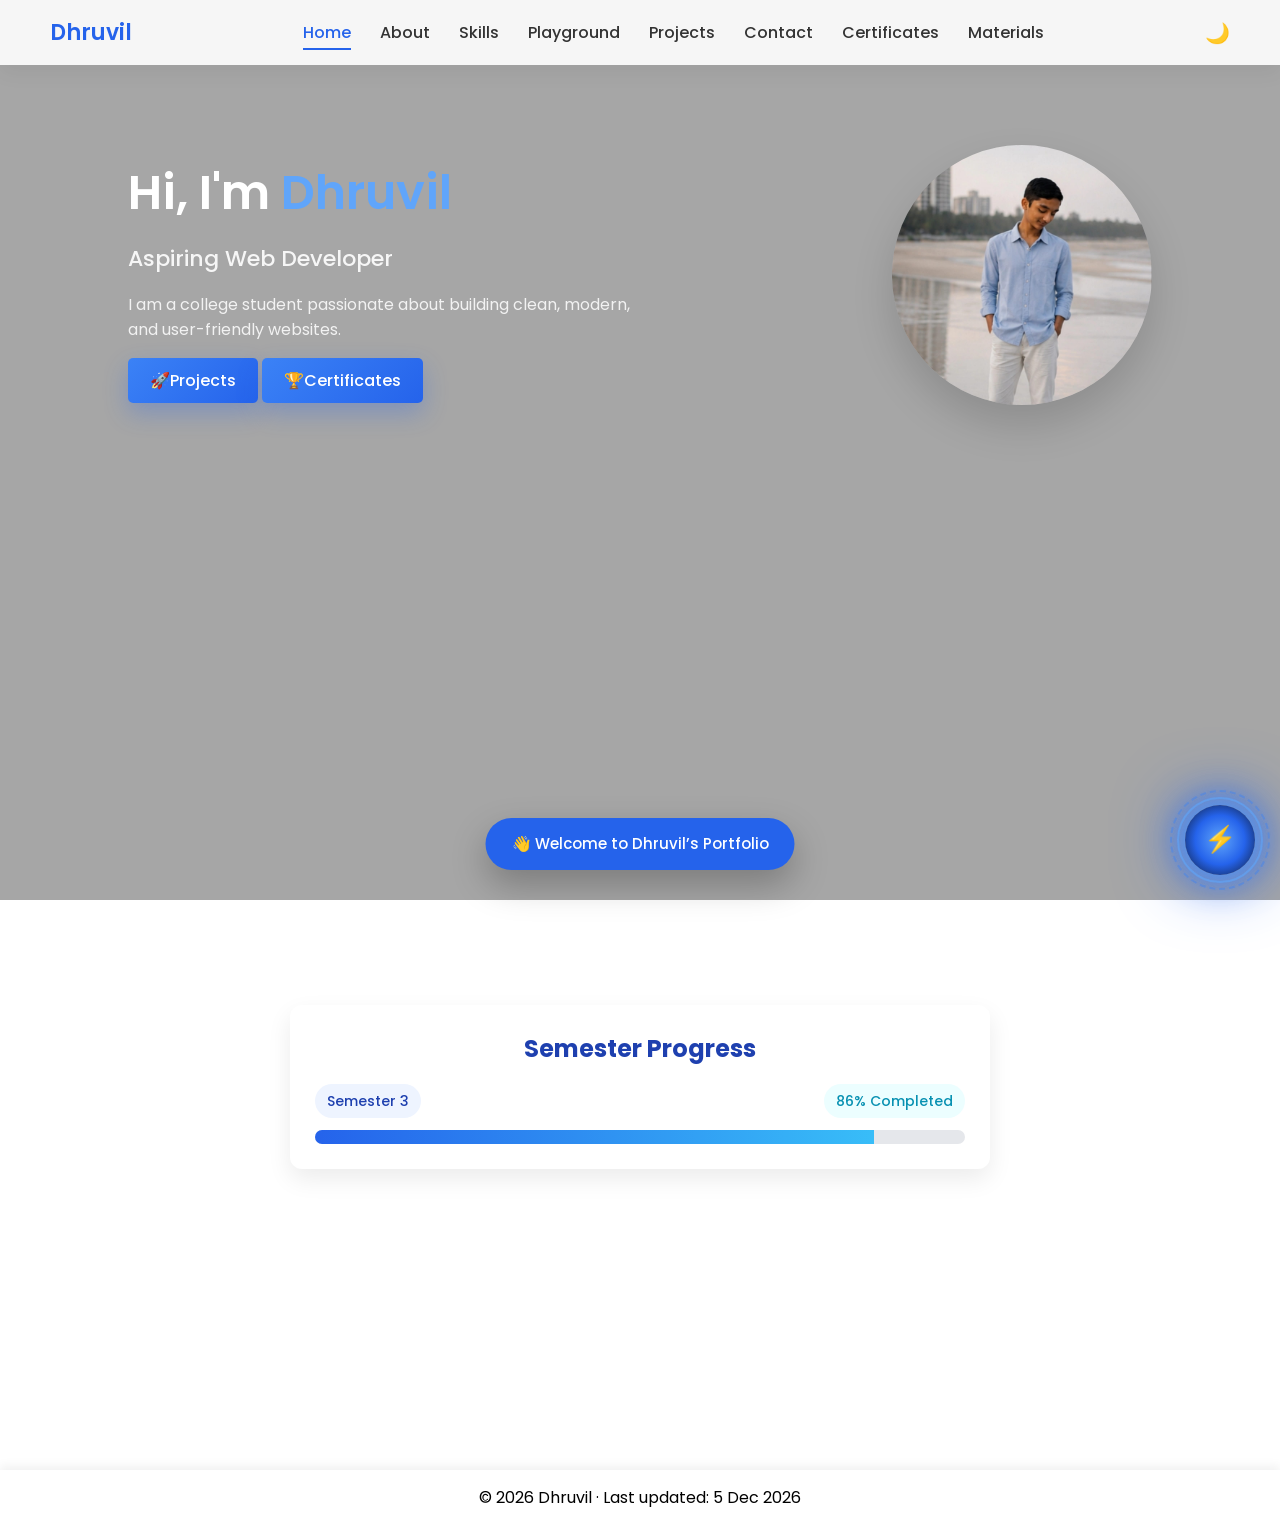
==== commit ad36430f: "Update" ====
--- a/index.html
+++ b/index.html
@@ -170,4 +170,4 @@
 
 </body>
 </html>
-<!-- git add .; git commit -m "Website Update"; git push old main --force; git push new main --force -->+<!-- git add .; git commit -m "Update"; git push old main --force; git push new main --force -->
